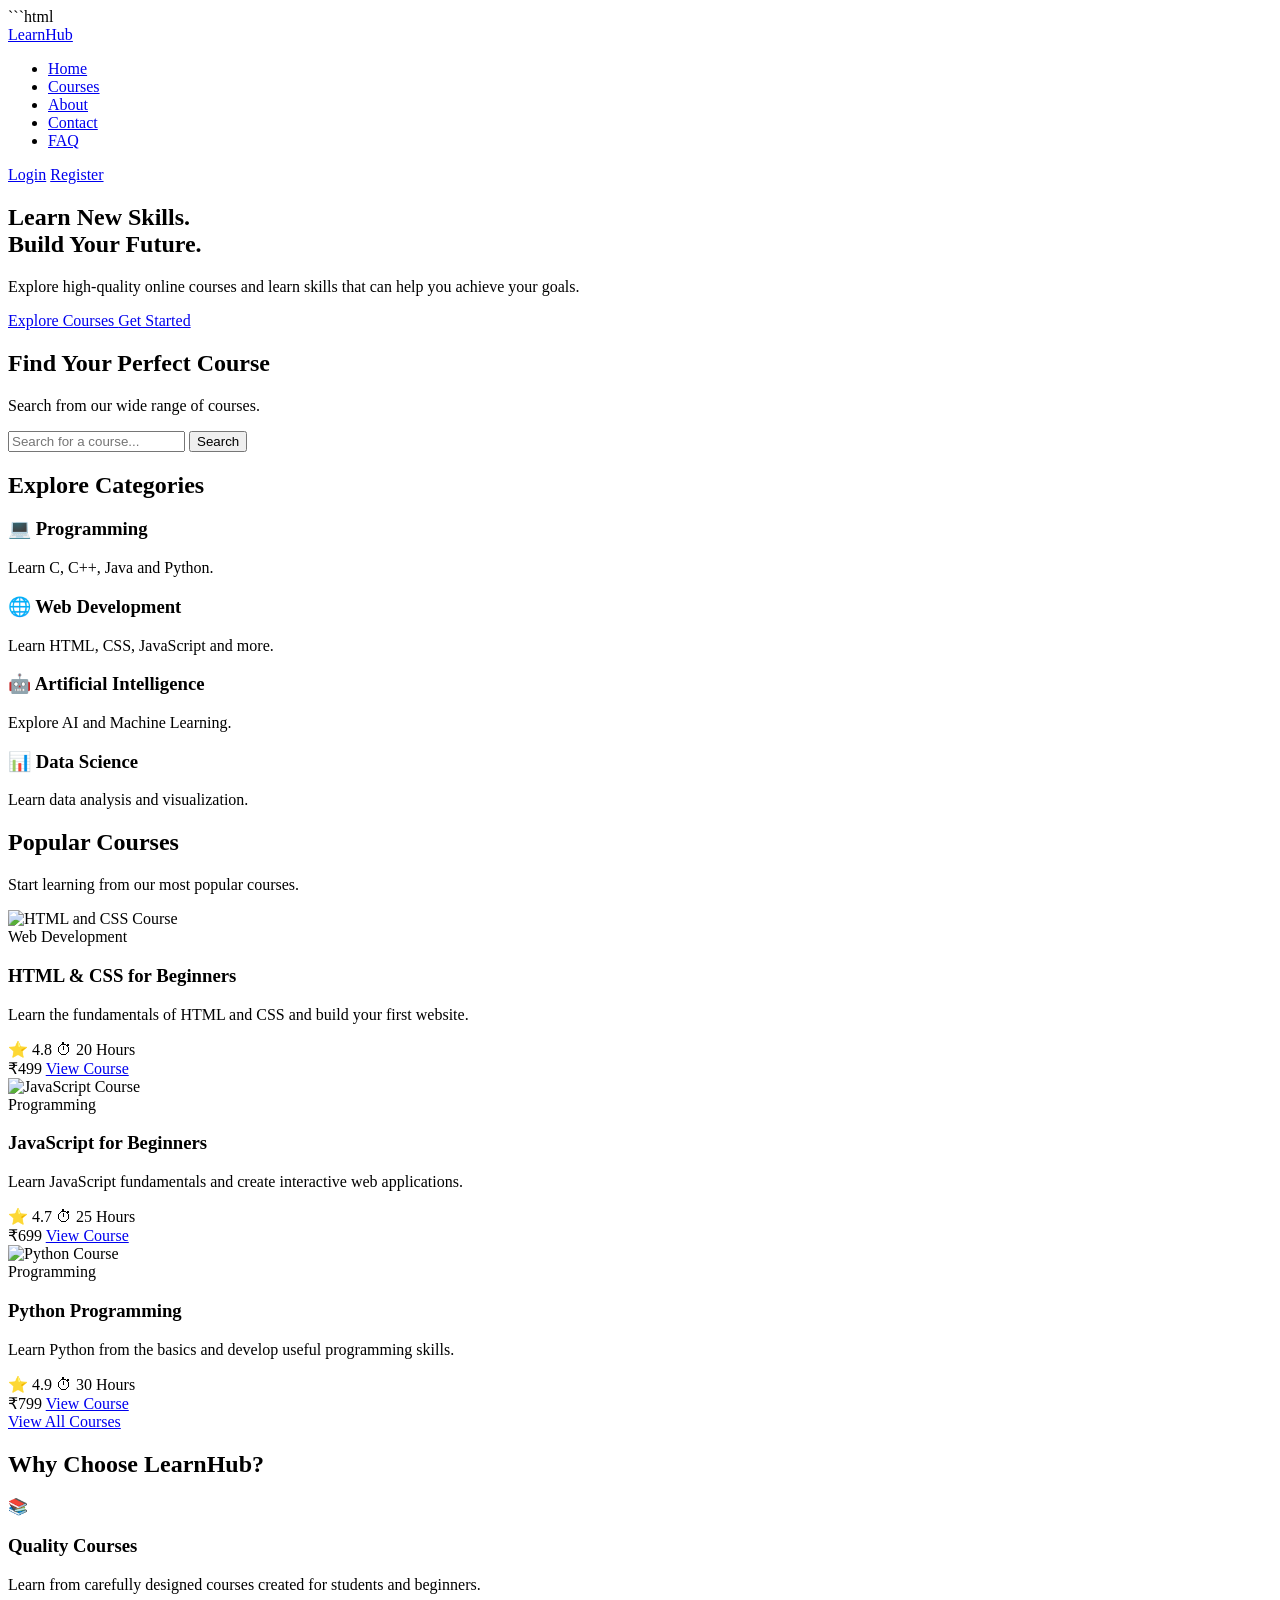
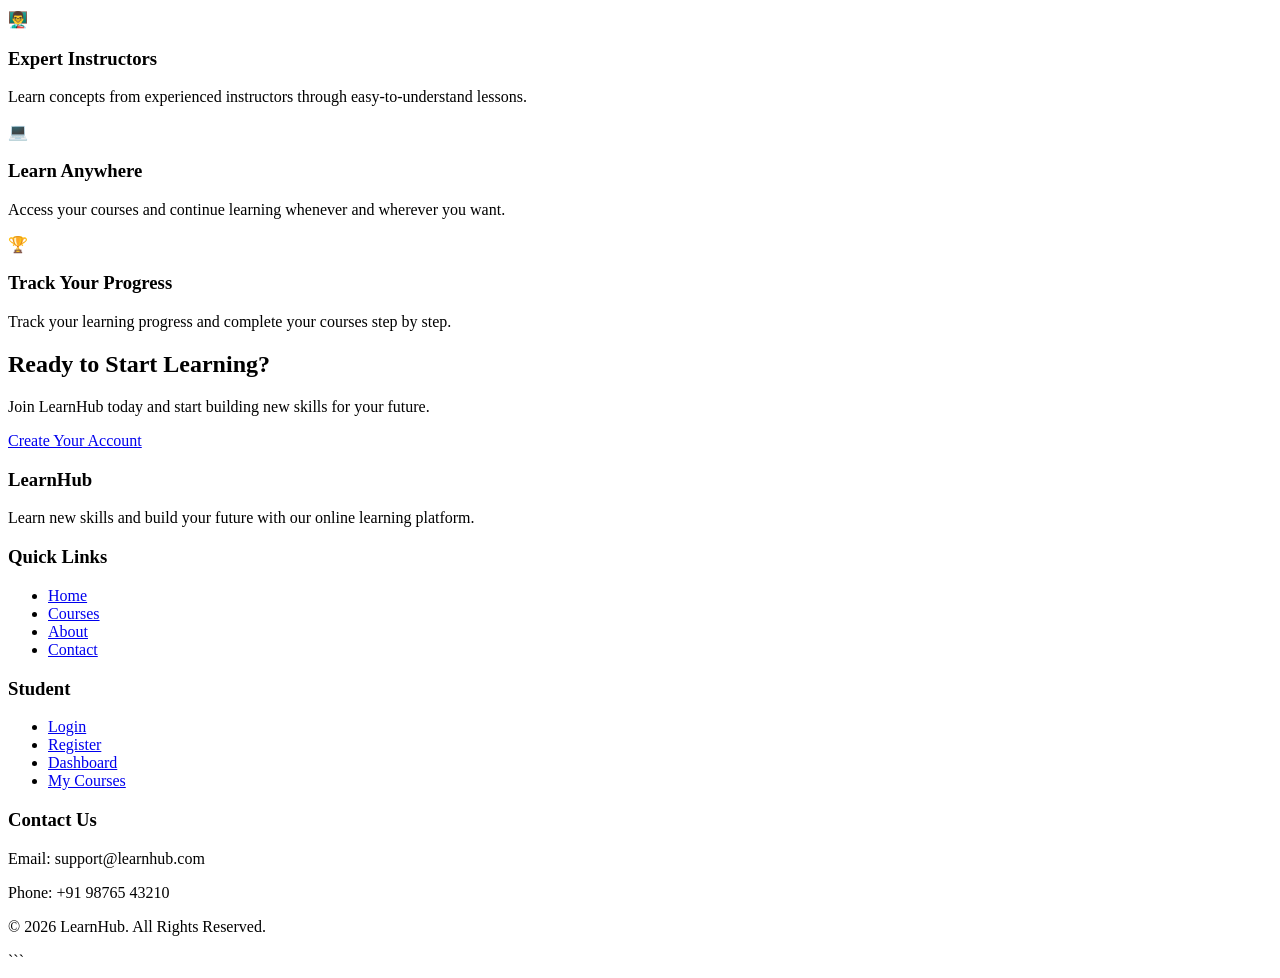
==== index.html @ c81ff64b "Add files via upload" ====
```html
<!DOCTYPE html>
<html lang="en">

<head>
    <meta charset="UTF-8">
    <meta name="viewport" content="width=device-width, initial-scale=1.0">

    <title>LearnHub - Online Learning Platform</title>

    <!-- CSS File -->
    <link rel="stylesheet" href="css/style.css">
</head>

<body>

    <!-- ================= HEADER ================= -->
    <header>

        <nav class="navbar">

            <!-- Logo -->
            <div class="logo">
                <a href="index.html">LearnHub</a>
            </div>

            <!-- Navigation Links -->
            <ul class="nav-links">
                <li><a href="index.html">Home</a></li>
                <li><a href="courses.html">Courses</a></li>
                <li><a href="about.html">About</a></li>
                <li><a href="contact.html">Contact</a></li>
                <li><a href="faq.html">FAQ</a></li>
            </ul>

            <!-- Authentication Buttons -->
            <div class="nav-buttons">
                <a href="login.html" class="login-btn">Login</a>
                <a href="register.html" class="register-btn">Register</a>
            </div>

        </nav>

    </header>


    <!-- ================= HERO SECTION ================= -->
    <main>

        <section class="hero">

            <div class="hero-content">

                <h1>
                    Learn New Skills.
                    <br>
                    Build Your Future.
                </h1>

                <p>
                    Explore high-quality online courses and learn
                    skills that can help you achieve your goals.
                </p>

                <div class="hero-buttons">
                    <a href="courses.html" class="primary-btn">
                        Explore Courses
                    </a>

                    <a href="register.html" class="secondary-btn">
                        Get Started
                    </a>
                </div>

            </div>

        </section>


        <!-- ================= SEARCH SECTION ================= -->
        <section class="search-section">

            <h2>Find Your Perfect Course</h2>

            <p>
                Search from our wide range of courses.
            </p>

            <div class="search-box">

                <input
                    type="text"
                    id="courseSearch"
                    placeholder="Search for a course..."
                >

                <button id="searchBtn">
                    Search
                </button>

            </div>

        </section>


        <!-- ================= CATEGORIES ================= -->
        <section class="categories">

            <h2>Explore Categories</h2>

            <div class="category-container">

                <div class="category-card">
                    <h3>💻 Programming</h3>
                    <p>Learn C, C++, Java and Python.</p>
                </div>

                <div class="category-card">
                    <h3>🌐 Web Development</h3>
                    <p>Learn HTML, CSS, JavaScript and more.</p>
                </div>

                <div class="category-card">
                    <h3>🤖 Artificial Intelligence</h3>
                    <p>Explore AI and Machine Learning.</p>
                </div>

                <div class="category-card">
                    <h3>📊 Data Science</h3>
                    <p>Learn data analysis and visualization.</p>
                </div>

            </div>

        </section>


        <!-- ================= POPULAR COURSES ================= -->
        <section class="popular-courses">

            <h2>Popular Courses</h2>

            <p class="section-description">
                Start learning from our most popular courses.
            </p>

            <div class="course-container">

                <!-- Course 1 -->
                <div class="course-card">

                    <img
                        src="images/course1.jpg"
                        alt="HTML and CSS Course"
                    >

                    <div class="course-content">

                        <span class="course-category">
                            Web Development
                        </span>

                        <h3>HTML & CSS for Beginners</h3>

                        <p>
                            Learn the fundamentals of HTML and CSS
                            and build your first website.
                        </p>

                        <div class="course-info">
                            <span>⭐ 4.8</span>
                            <span>⏱ 20 Hours</span>
                        </div>

                        <div class="course-bottom">

                            <span class="price">₹499</span>

                            <a
                                href="course-details.html"
                                class="course-btn"
                            >
                                View Course
                            </a>

                        </div>

                    </div>

                </div>


                <!-- Course 2 -->
                <div class="course-card">

                    <img
                        src="images/course2.jpg"
                        alt="JavaScript Course"
                    >

                    <div class="course-content">

                        <span class="course-category">
                            Programming
                        </span>

                        <h3>JavaScript for Beginners</h3>

                        <p>
                            Learn JavaScript fundamentals and create
                            interactive web applications.
                        </p>

                        <div class="course-info">
                            <span>⭐ 4.7</span>
                            <span>⏱ 25 Hours</span>
                        </div>

                        <div class="course-bottom">

                            <span class="price">₹699</span>

                            <a
                                href="course-details.html"
                                class="course-btn"
                            >
                                View Course
                            </a>

                        </div>

                    </div>

                </div>


                <!-- Course 3 -->
                <div class="course-card">

                    <img
                        src="images/course3.jpg"
                        alt="Python Course"
                    >

                    <div class="course-content">

                        <span class="course-category">
                            Programming
                        </span>

                        <h3>Python Programming</h3>

                        <p>
                            Learn Python from the basics and develop
                            useful programming skills.
                        </p>

                        <div class="course-info">
                            <span>⭐ 4.9</span>
                            <span>⏱ 30 Hours</span>
                        </div>

                        <div class="course-bottom">

                            <span class="price">₹799</span>

                            <a
                                href="course-details.html"
                                class="course-btn"
                            >
                                View Course
                            </a>

                        </div>

                    </div>

                </div>

            </div>


            <!-- View All Courses -->
            <div class="view-all">

                <a href="courses.html" class="primary-btn">
                    View All Courses
                </a>

            </div>

        </section>


        <!-- ================= WHY CHOOSE US ================= -->
        <section class="why-us">

            <h2>Why Choose LearnHub?</h2>

            <div class="features-container">

                <div class="feature-card">

                    <div class="feature-icon">📚</div>

                    <h3>Quality Courses</h3>

                    <p>
                        Learn from carefully designed courses
                        created for students and beginners.
                    </p>

                </div>


                <div class="feature-card">

                    <div class="feature-icon">👨‍🏫</div>

                    <h3>Expert Instructors</h3>

                    <p>
                        Learn concepts from experienced instructors
                        through easy-to-understand lessons.
                    </p>

                </div>


                <div class="feature-card">

                    <div class="feature-icon">💻</div>

                    <h3>Learn Anywhere</h3>

                    <p>
                        Access your courses and continue learning
                        whenever and wherever you want.
                    </p>

                </div>


                <div class="feature-card">

                    <div class="feature-icon">🏆</div>

                    <h3>Track Your Progress</h3>

                    <p>
                        Track your learning progress and complete
                        your courses step by step.
                    </p>

                </div>

            </div>

        </section>


        <!-- ================= CALL TO ACTION ================= -->
        <section class="cta">

            <div class="cta-content">

                <h2>Ready to Start Learning?</h2>

                <p>
                    Join LearnHub today and start building
                    new skills for your future.
                </p>

                <a href="register.html" class="primary-btn">
                    Create Your Account
                </a>

            </div>

        </section>

    </main>


    <!-- ================= FOOTER ================= -->
    <footer>

        <div class="footer-container">

            <!-- About -->
            <div class="footer-section">

                <h3>LearnHub</h3>

                <p>
                    Learn new skills and build your future
                    with our online learning platform.
                </p>

            </div>


            <!-- Quick Links -->
            <div class="footer-section">

                <h3>Quick Links</h3>

                <ul>
                    <li><a href="index.html">Home</a></li>
                    <li><a href="courses.html">Courses</a></li>
                    <li><a href="about.html">About</a></li>
                    <li><a href="contact.html">Contact</a></li>
                </ul>

            </div>


            <!-- Student Links -->
            <div class="footer-section">

                <h3>Student</h3>

                <ul>
                    <li><a href="login.html">Login</a></li>
                    <li><a href="register.html">Register</a></li>
                    <li><a href="dashboard.html">Dashboard</a></li>
                    <li><a href="my-courses.html">My Courses</a></li>
                </ul>

            </div>


            <!-- Contact -->
            <div class="footer-section">

                <h3>Contact Us</h3>

                <p>Email: support@learnhub.com</p>
                <p>Phone: +91 98765 43210</p>

            </div>

        </div>


        <!-- Copyright -->
        <div class="footer-bottom">

            <p>
                &copy; 2026 LearnHub. All Rights Reserved.
            </p>

        </div>

    </footer>


    <!-- JavaScript File -->
    <script src="js/script.js"></script>

</body>

</html>
```
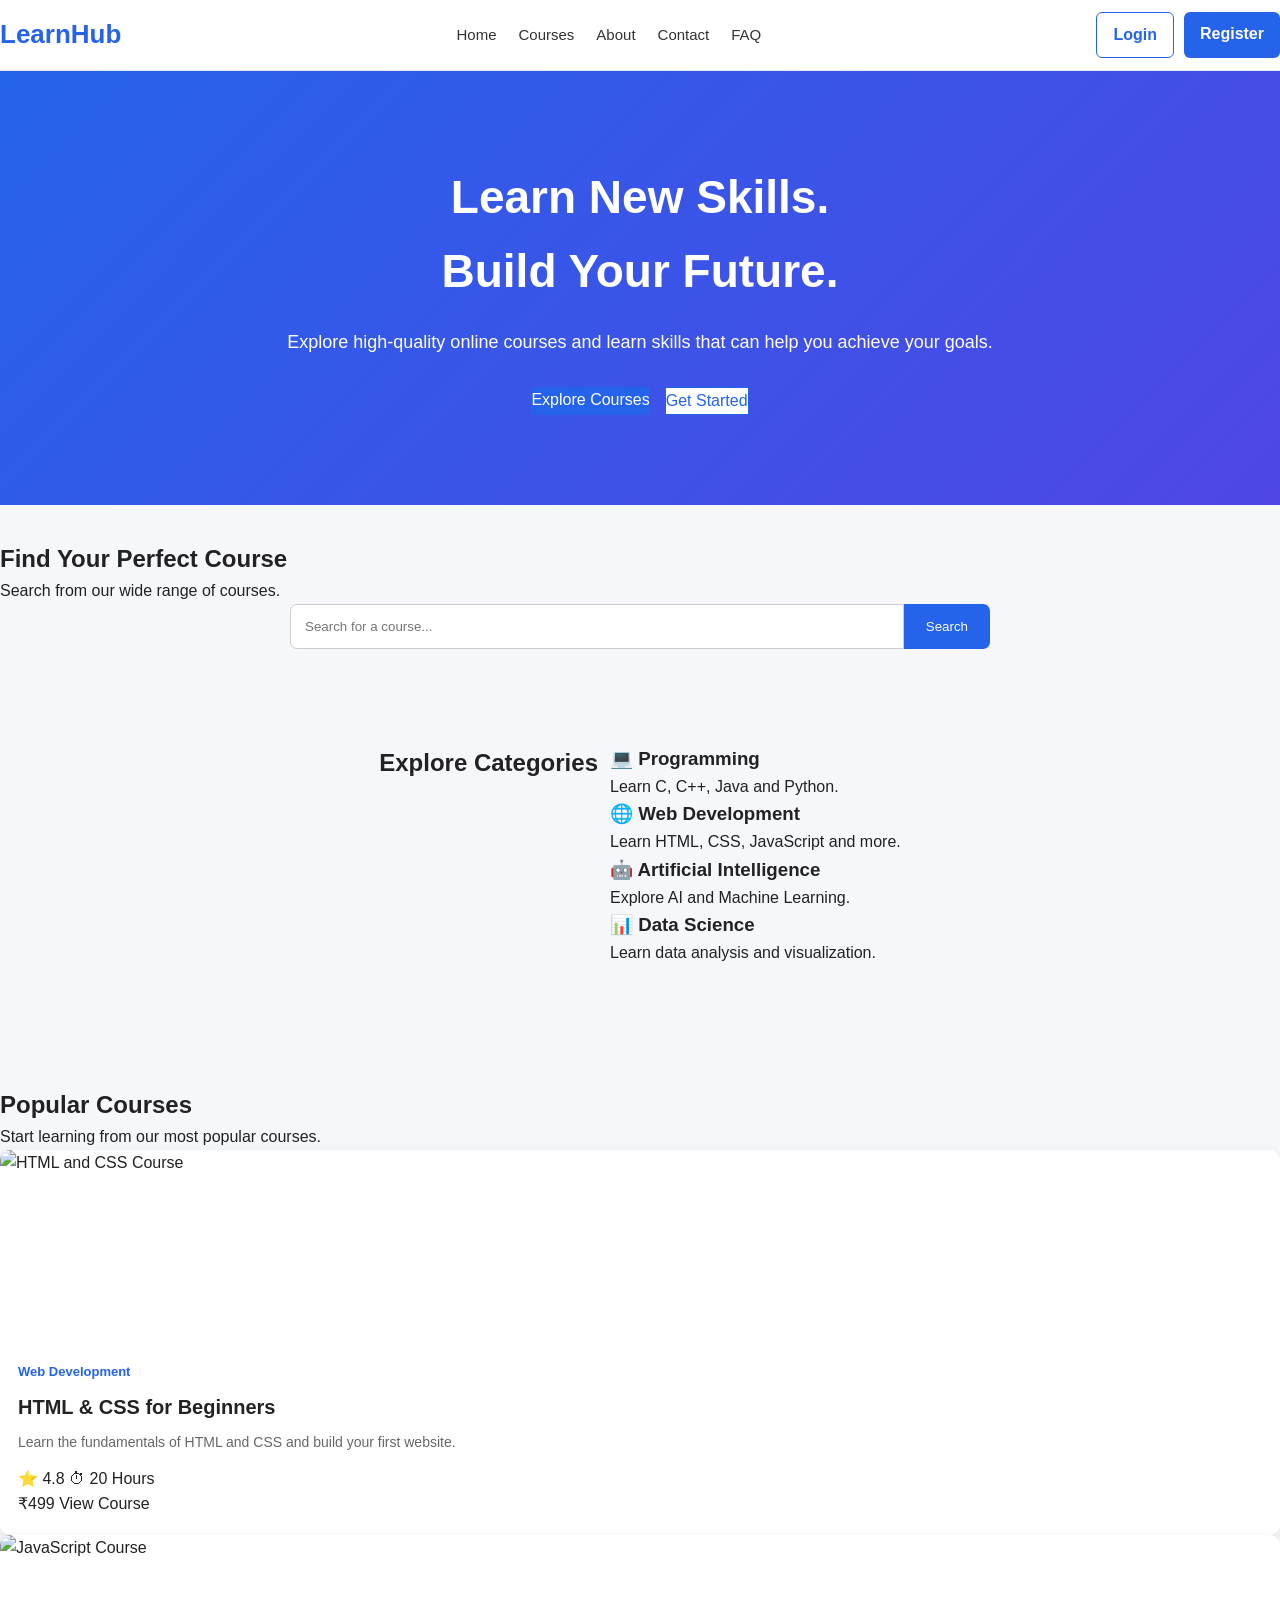
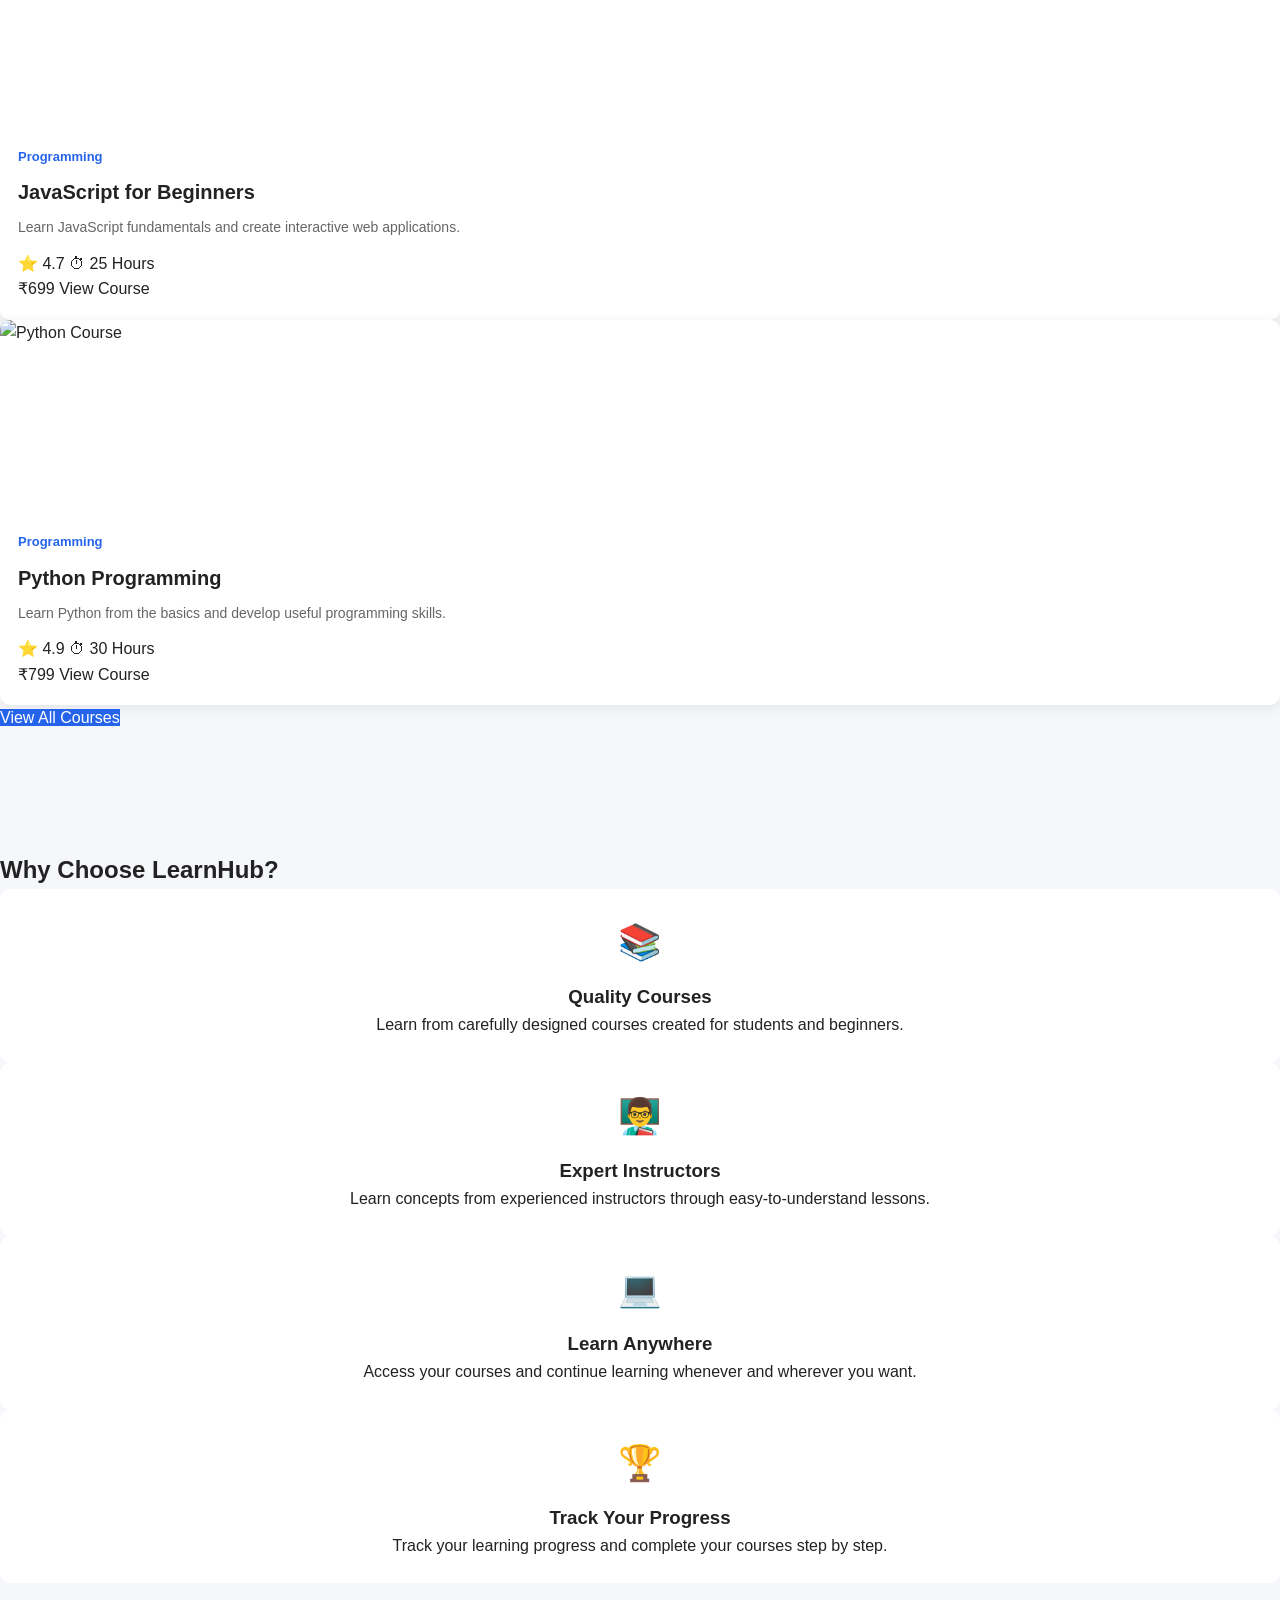
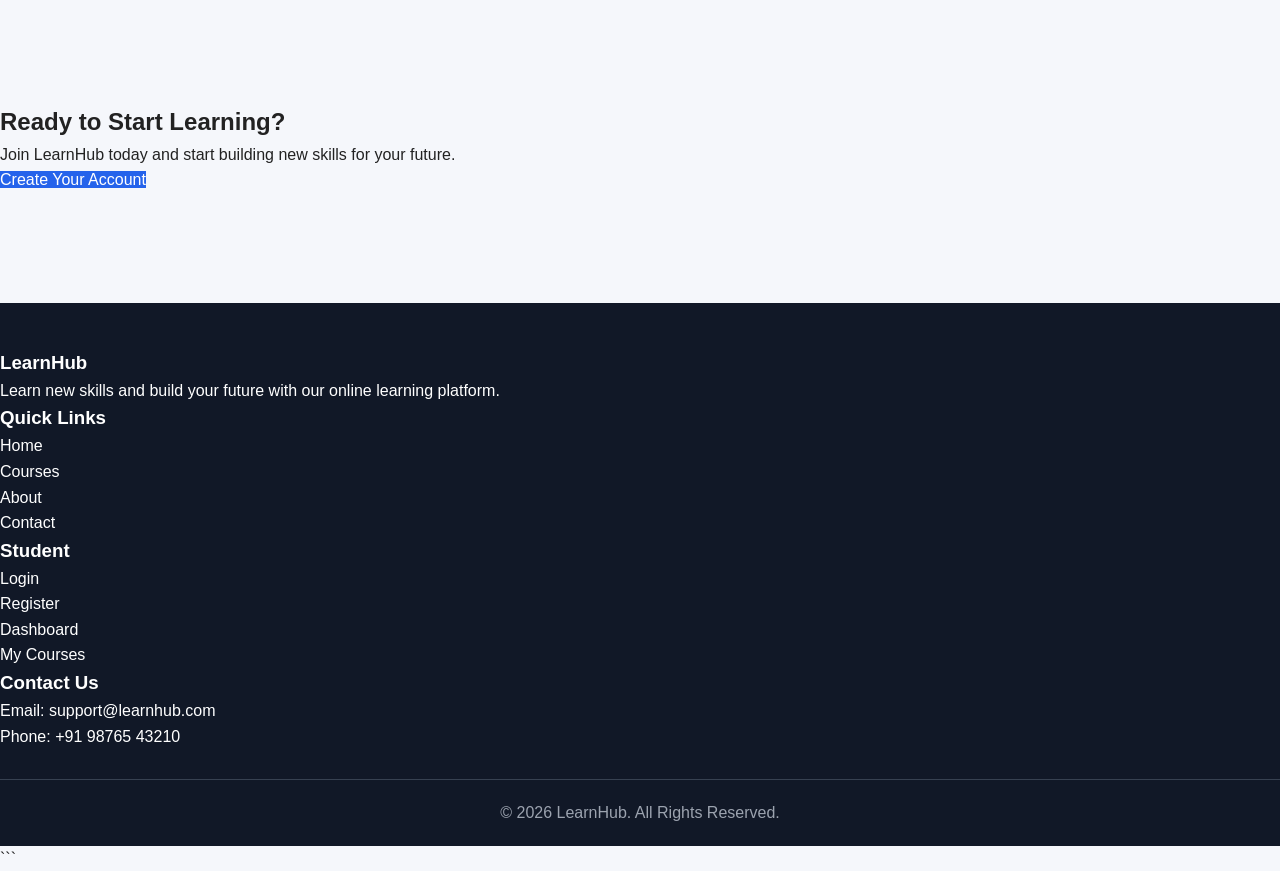
==== commit b5ee8c7e: "Update index.html" ====
--- a/index.html
+++ b/index.html
@@ -1,4 +1,3 @@
-```html
 <!DOCTYPE html>
 <html lang="en">
 
@@ -9,7 +8,7 @@
     <title>LearnHub - Online Learning Platform</title>
 
     <!-- CSS File -->
-    <link rel="stylesheet" href="css/style.css">
+    <link rel="stylesheet" href="style.css">
 </head>
 
 <body>
@@ -456,7 +455,7 @@
 
 
     <!-- JavaScript File -->
-    <script src="js/script.js"></script>
+    <script src="script.js"></script>
 
 </body>
 
--- a/style.css
+++ b/style.css
@@ -0,0 +1,1444 @@
+/* ================================
+   LEARNHUB - COMMON STYLES
+   ================================ */
+
+/* ---------- RESET ---------- */
+
+* {
+    margin: 0;
+    padding: 0;
+    box-sizing: border-box;
+}
+
+html {
+    scroll-behavior: smooth;
+}
+
+body {
+    font-family: Arial, sans-serif;
+    background-color: #f5f7fb;
+    color: #222;
+    line-height: 1.6;
+}
+
+a {
+    text-decoration: none;
+    color: inherit;
+}
+
+ul {
+    list-style: none;
+}
+
+img {
+    max-width: 100%;
+    display: block;
+}
+
+button,
+input,
+textarea,
+select {
+    font-family: inherit;
+}
+
+
+/* ---------- CONTAINER ---------- */
+
+.container {
+    width: 90%;
+    max-width: 1200px;
+    margin: auto;
+}
+
+
+/* ================================
+   HEADER
+   ================================ */
+
+header {
+    background-color: #ffffff;
+    border-bottom: 1px solid #e5e7eb;
+    position: sticky;
+    top: 0;
+    z-index: 1000;
+}
+
+.navbar {
+    min-height: 70px;
+    display: flex;
+    align-items: center;
+    justify-content: space-between;
+    gap: 20px;
+}
+
+.logo {
+    font-size: 26px;
+    font-weight: bold;
+    color: #2563eb;
+}
+
+.nav-links {
+    display: flex;
+    align-items: center;
+    gap: 22px;
+}
+
+.nav-links a {
+    color: #333;
+    font-size: 15px;
+    transition: 0.3s;
+}
+
+.nav-links a:hover {
+    color: #2563eb;
+}
+
+.nav-buttons {
+    display: flex;
+    gap: 10px;
+}
+
+.login-btn,
+.register-btn {
+    padding: 9px 16px;
+    border-radius: 6px;
+    font-weight: bold;
+}
+
+.login-btn {
+    border: 1px solid #2563eb;
+    color: #2563eb;
+}
+
+.register-btn {
+    background-color: #2563eb;
+    color: white;
+}
+
+.login-btn:hover {
+    background-color: #2563eb;
+    color: white;
+}
+
+.register-btn:hover {
+    background-color: #1d4ed8;
+}
+
+
+/* ================================
+   BUTTONS
+   ================================ */
+
+.btn {
+    display: inline-block;
+    padding: 12px 22px;
+    border-radius: 7px;
+    border: none;
+    cursor: pointer;
+    font-weight: bold;
+    transition: 0.3s;
+}
+
+.primary-btn {
+    background-color: #2563eb;
+    color: white;
+}
+
+.primary-btn:hover {
+    background-color: #1d4ed8;
+}
+
+.secondary-btn {
+    background-color: white;
+    color: #2563eb;
+    border: 1px solid #2563eb;
+}
+
+.secondary-btn:hover {
+    background-color: #eff6ff;
+}
+
+
+/* ================================
+   HERO SECTION
+   ================================ */
+
+.hero {
+    background: linear-gradient(135deg, #2563eb, #4f46e5);
+    color: white;
+    padding: 90px 20px;
+}
+
+.hero-content {
+    max-width: 750px;
+    margin: auto;
+    text-align: center;
+}
+
+.hero h1 {
+    font-size: 46px;
+    margin-bottom: 20px;
+}
+
+.hero p {
+    font-size: 18px;
+    margin-bottom: 30px;
+}
+
+.hero-buttons {
+    display: flex;
+    justify-content: center;
+    gap: 15px;
+    flex-wrap: wrap;
+}
+
+
+/* ================================
+   SEARCH
+   ================================ */
+
+.search-section {
+    padding: 35px 0;
+}
+
+.search-box {
+    display: flex;
+    max-width: 700px;
+    margin: auto;
+}
+
+.search-box input {
+    flex: 1;
+    padding: 14px;
+    border: 1px solid #ccc;
+    border-radius: 7px 0 0 7px;
+    outline: none;
+}
+
+.search-box button {
+    padding: 14px 22px;
+    border: none;
+    background-color: #2563eb;
+    color: white;
+    border-radius: 0 7px 7px 0;
+    cursor: pointer;
+}
+
+
+/* ================================
+   SECTION COMMON
+   ================================ */
+
+section {
+    padding: 60px 0;
+}
+
+.section-title {
+    text-align: center;
+    margin-bottom: 35px;
+}
+
+.section-title h2 {
+    font-size: 32px;
+    margin-bottom: 10px;
+}
+
+.section-title p {
+    color: #666;
+}
+
+
+/* ================================
+   CATEGORY SECTION
+   ================================ */
+
+.categories {
+    display: flex;
+    justify-content: center;
+    flex-wrap: wrap;
+    gap: 12px;
+}
+
+.category-btn {
+    padding: 10px 18px;
+    background-color: white;
+    border: 1px solid #ddd;
+    border-radius: 20px;
+    cursor: pointer;
+}
+
+.category-btn:hover,
+.category-btn.active {
+    background-color: #2563eb;
+    color: white;
+}
+
+
+/* ================================
+   COURSE CARDS
+   ================================ */
+
+.course-grid {
+    display: grid;
+    grid-template-columns: repeat(4, 1fr);
+    gap: 25px;
+}
+
+.course-card {
+    background-color: white;
+    border-radius: 10px;
+    overflow: hidden;
+    box-shadow: 0 3px 12px rgba(0, 0, 0, 0.08);
+    transition: 0.3s;
+}
+
+.course-card:hover {
+    transform: translateY(-5px);
+}
+
+.course-card img {
+    width: 100%;
+    height: 190px;
+    object-fit: cover;
+}
+
+.course-content {
+    padding: 18px;
+}
+
+.course-category {
+    color: #2563eb;
+    font-size: 13px;
+    font-weight: bold;
+}
+
+.course-content h3 {
+    margin: 8px 0;
+    font-size: 20px;
+}
+
+.course-content p {
+    color: #666;
+    font-size: 14px;
+    margin-bottom: 12px;
+}
+
+.course-rating {
+    color: #f59e0b;
+    margin-bottom: 10px;
+}
+
+.course-meta {
+    display: flex;
+    justify-content: space-between;
+    color: #666;
+    font-size: 14px;
+    margin-bottom: 15px;
+}
+
+.course-price {
+    font-size: 20px;
+    font-weight: bold;
+    color: #111827;
+    margin-bottom: 15px;
+}
+
+.course-actions {
+    display: flex;
+    gap: 8px;
+    flex-wrap: wrap;
+}
+
+.view-course-btn,
+.add-cart-btn {
+    padding: 9px 13px;
+    border-radius: 5px;
+    font-size: 13px;
+    cursor: pointer;
+}
+
+.view-course-btn {
+    background-color: #eff6ff;
+    color: #2563eb;
+}
+
+.add-cart-btn {
+    border: none;
+    background-color: #2563eb;
+    color: white;
+}
+
+
+/* ================================
+   PAGE BANNER
+   ================================ */
+
+.page-banner {
+    background: linear-gradient(135deg, #2563eb, #4f46e5);
+    color: white;
+    text-align: center;
+    padding: 55px 20px;
+}
+
+.page-banner h1 {
+    font-size: 38px;
+    margin-bottom: 10px;
+}
+
+.page-banner p {
+    font-size: 17px;
+}
+
+
+/* ================================
+   FORMS
+   ================================ */
+
+.form-container {
+    max-width: 550px;
+    margin: 50px auto;
+    background-color: white;
+    padding: 35px;
+    border-radius: 10px;
+    box-shadow: 0 3px 15px rgba(0, 0, 0, 0.08);
+}
+
+.form-container h2 {
+    text-align: center;
+    margin-bottom: 25px;
+}
+
+.form-group {
+    margin-bottom: 18px;
+}
+
+.form-group label {
+    display: block;
+    margin-bottom: 7px;
+    font-weight: bold;
+}
+
+.form-group input,
+.form-group textarea,
+.form-group select {
+    width: 100%;
+    padding: 12px;
+    border: 1px solid #d1d5db;
+    border-radius: 6px;
+    outline: none;
+}
+
+.form-group textarea {
+    min-height: 120px;
+    resize: vertical;
+}
+
+.form-group input:focus,
+.form-group textarea:focus,
+.form-group select:focus {
+    border-color: #2563eb;
+}
+
+.form-check {
+    display: flex;
+    gap: 8px;
+    align-items: center;
+    margin-bottom: 18px;
+}
+
+.form-check input {
+    width: auto;
+}
+
+.form-submit {
+    width: 100%;
+    padding: 13px;
+    border: none;
+    border-radius: 6px;
+    background-color: #2563eb;
+    color: white;
+    font-weight: bold;
+    cursor: pointer;
+}
+
+.form-message {
+    margin-top: 15px;
+    text-align: center;
+    font-weight: bold;
+}
+
+.form-link {
+    text-align: center;
+    margin-top: 20px;
+}
+
+.form-link a {
+    color: #2563eb;
+}
+
+
+/* ================================
+   COURSE DETAILS
+   ================================ */
+
+.course-details {
+    padding: 60px 0;
+}
+
+.course-detail-grid {
+    display: grid;
+    grid-template-columns: 1fr 1fr;
+    gap: 40px;
+}
+
+.course-detail-image img {
+    width: 100%;
+    border-radius: 10px;
+}
+
+.course-detail-info h1 {
+    font-size: 36px;
+    margin: 10px 0;
+}
+
+.course-detail-info p {
+    color: #555;
+    margin-bottom: 15px;
+}
+
+.course-info-list {
+    display: grid;
+    grid-template-columns: 1fr 1fr;
+    gap: 12px;
+    margin: 20px 0;
+}
+
+.course-info-box {
+    background-color: #f3f4f6;
+    padding: 12px;
+    border-radius: 6px;
+}
+
+.price-box {
+    margin: 20px 0;
+}
+
+.current-price {
+    font-size: 30px;
+    font-weight: bold;
+}
+
+.old-price {
+    color: #888;
+    text-decoration: line-through;
+    margin-left: 10px;
+}
+
+.discount {
+    color: #16a34a;
+    font-weight: bold;
+    margin-left: 10px;
+}
+
+.detail-buttons {
+    display: flex;
+    gap: 12px;
+    flex-wrap: wrap;
+}
+
+
+/* ================================
+   CONTENT LIST
+   ================================ */
+
+.content-list {
+    margin-top: 20px;
+}
+
+.content-list li {
+    margin-bottom: 10px;
+    padding-left: 10px;
+}
+
+.content-list li::before {
+    content: "✓ ";
+    color: #16a34a;
+    font-weight: bold;
+}
+
+
+/* ================================
+   CURRICULUM
+   ================================ */
+
+.curriculum {
+    margin-top: 25px;
+}
+
+.curriculum-item {
+    background-color: white;
+    border: 1px solid #ddd;
+    padding: 15px;
+    margin-bottom: 10px;
+    border-radius: 6px;
+}
+
+
+/* ================================
+   CART
+   ================================ */
+
+.cart-layout {
+    display: grid;
+    grid-template-columns: 2fr 1fr;
+    gap: 30px;
+}
+
+.cart-item {
+    display: flex;
+    gap: 20px;
+    background-color: white;
+    padding: 20px;
+    margin-bottom: 15px;
+    border-radius: 8px;
+    box-shadow: 0 2px 8px rgba(0, 0, 0, 0.06);
+}
+
+.cart-item img {
+    width: 140px;
+    height: 90px;
+    object-fit: cover;
+    border-radius: 6px;
+}
+
+.cart-item-info {
+    flex: 1;
+}
+
+.cart-item-info h3 {
+    margin-bottom: 5px;
+}
+
+.cart-item-price {
+    font-weight: bold;
+}
+
+.remove-cart-btn,
+.remove-wishlist-btn {
+    border: none;
+    background: none;
+    color: #dc2626;
+    cursor: pointer;
+}
+
+.order-summary {
+    background-color: white;
+    padding: 25px;
+    border-radius: 8px;
+    height: fit-content;
+    box-shadow: 0 2px 8px rgba(0, 0, 0, 0.06);
+}
+
+.summary-row {
+    display: flex;
+    justify-content: space-between;
+    margin-bottom: 12px;
+}
+
+.summary-total {
+    border-top: 1px solid #ddd;
+    padding-top: 15px;
+    font-size: 20px;
+    font-weight: bold;
+}
+
+
+/* ================================
+   CHECKOUT & PAYMENT
+   ================================ */
+
+.checkout-layout,
+.payment-layout {
+    display: grid;
+    grid-template-columns: 2fr 1fr;
+    gap: 30px;
+}
+
+.checkout-form,
+.payment-form {
+    background-color: white;
+    padding: 30px;
+    border-radius: 10px;
+}
+
+.payment-options {
+    margin: 20px 0;
+}
+
+.payment-option {
+    display: block;
+    padding: 12px;
+    border: 1px solid #ddd;
+    border-radius: 6px;
+    margin-bottom: 10px;
+}
+
+.secure-notice {
+    background-color: #f0fdf4;
+    color: #166534;
+    padding: 15px;
+    border-radius: 6px;
+    margin-top: 20px;
+}
+
+
+/* ================================
+   SUCCESS PAGE
+   ================================ */
+
+.success-section {
+    min-height: 600px;
+    display: flex;
+    align-items: center;
+    justify-content: center;
+    text-align: center;
+}
+
+.success-card {
+    background-color: white;
+    padding: 45px;
+    max-width: 650px;
+    border-radius: 12px;
+    box-shadow: 0 3px 15px rgba(0, 0, 0, 0.08);
+}
+
+.success-icon {
+    width: 70px;
+    height: 70px;
+    margin: auto;
+    border-radius: 50%;
+    background-color: #dcfce7;
+    color: #16a34a;
+    display: flex;
+    align-items: center;
+    justify-content: center;
+    font-size: 38px;
+    font-weight: bold;
+    margin-bottom: 20px;
+}
+
+.order-details {
+    background-color: #f8fafc;
+    padding: 20px;
+    margin: 25px 0;
+    border-radius: 8px;
+    text-align: left;
+}
+
+.success-buttons {
+    display: flex;
+    justify-content: center;
+    gap: 12px;
+    flex-wrap: wrap;
+}
+
+
+/* ================================
+   DASHBOARD
+   ================================ */
+
+.dashboard-grid {
+    display: grid;
+    grid-template-columns: 2fr 1fr;
+    gap: 30px;
+}
+
+.dashboard-card {
+    background-color: white;
+    padding: 25px;
+    border-radius: 10px;
+    box-shadow: 0 2px 10px rgba(0, 0, 0, 0.06);
+    margin-bottom: 25px;
+}
+
+.stats-grid {
+    display: grid;
+    grid-template-columns: repeat(4, 1fr);
+    gap: 15px;
+    margin-bottom: 25px;
+}
+
+.stat-card {
+    background-color: white;
+    padding: 20px;
+    border-radius: 8px;
+    text-align: center;
+}
+
+.stat-card h3 {
+    font-size: 28px;
+    color: #2563eb;
+}
+
+.stat-card p {
+    color: #666;
+}
+
+.progress-container {
+    margin: 15px 0;
+}
+
+.progress-bar {
+    width: 100%;
+    height: 10px;
+    background-color: #e5e7eb;
+    border-radius: 10px;
+    overflow: hidden;
+}
+
+.progress-fill {
+    height: 100%;
+    background-color: #2563eb;
+}
+
+.progress-text {
+    font-size: 14px;
+    margin-bottom: 6px;
+}
+
+.quick-links a {
+    display: block;
+    padding: 12px;
+    margin-bottom: 8px;
+    background-color: #f3f4f6;
+    border-radius: 6px;
+}
+
+.quick-links a:hover {
+    background-color: #eff6ff;
+    color: #2563eb;
+}
+
+
+/* ================================
+   MY COURSES
+   ================================ */
+
+.learning-header {
+    display: flex;
+    justify-content: space-between;
+    align-items: center;
+    margin-bottom: 30px;
+}
+
+.learning-card {
+    background-color: white;
+    border-radius: 10px;
+    overflow: hidden;
+    box-shadow: 0 2px 10px rgba(0, 0, 0, 0.07);
+}
+
+.learning-card img {
+    width: 100%;
+    height: 180px;
+    object-fit: cover;
+}
+
+.learning-card-content {
+    padding: 20px;
+}
+
+.status {
+    display: inline-block;
+    padding: 5px 10px;
+    border-radius: 15px;
+    font-size: 12px;
+    font-weight: bold;
+    margin-bottom: 10px;
+}
+
+.status-progress {
+    background-color: #dbeafe;
+    color: #1d4ed8;
+}
+
+.status-completed {
+    background-color: #dcfce7;
+    color: #166534;
+}
+
+.status-not-started {
+    background-color: #f3f4f6;
+    color: #555;
+}
+
+
+/* ================================
+   PROFILE
+   ================================ */
+
+.profile-layout {
+    display: grid;
+    grid-template-columns: 1fr 2fr;
+    gap: 30px;
+}
+
+.profile-card {
+    background-color: white;
+    padding: 30px;
+    border-radius: 10px;
+    text-align: center;
+}
+
+.profile-avatar {
+    width: 100px;
+    height: 100px;
+    margin: auto;
+    border-radius: 50%;
+    background-color: #dbeafe;
+    color: #2563eb;
+    display: flex;
+    align-items: center;
+    justify-content: center;
+    font-size: 38px;
+    font-weight: bold;
+}
+
+.profile-card h2 {
+    margin-top: 15px;
+}
+
+.settings-card {
+    background-color: white;
+    padding: 25px;
+    border-radius: 10px;
+    margin-bottom: 15px;
+}
+
+.settings-card button {
+    margin-top: 10px;
+}
+
+
+/* ================================
+   WISHLIST
+   ================================ */
+
+.wishlist-grid {
+    display: grid;
+    grid-template-columns: repeat(3, 1fr);
+    gap: 25px;
+}
+
+.wishlist-card {
+    background-color: white;
+    border-radius: 10px;
+    overflow: hidden;
+    box-shadow: 0 2px 10px rgba(0, 0, 0, 0.07);
+}
+
+.wishlist-card img {
+    width: 100%;
+    height: 180px;
+    object-fit: cover;
+}
+
+.wishlist-content {
+    padding: 20px;
+}
+
+.wishlist-actions {
+    display: flex;
+    justify-content: space-between;
+    align-items: center;
+    margin-top: 15px;
+}
+
+
+/* ================================
+   ORDERS
+   ================================ */
+
+.table-container {
+    background-color: white;
+    padding: 20px;
+    border-radius: 10px;
+    overflow-x: auto;
+}
+
+.orders-table {
+    width: 100%;
+    border-collapse: collapse;
+}
+
+.orders-table th,
+.orders-table td {
+    padding: 14px;
+    border-bottom: 1px solid #e5e7eb;
+    text-align: left;
+}
+
+.orders-table th {
+    background-color: #f8fafc;
+}
+
+.order-status {
+    color: #16a34a;
+    font-weight: bold;
+}
+
+.mobile-orders {
+    display: none;
+}
+
+
+/* ================================
+   ABOUT PAGE
+   ================================ */
+
+.about-grid {
+    display: grid;
+    grid-template-columns: 1fr 1fr;
+    gap: 40px;
+    align-items: center;
+}
+
+.about-image img {
+    border-radius: 10px;
+}
+
+.mission-vision {
+    display: grid;
+    grid-template-columns: 1fr 1fr;
+    gap: 25px;
+}
+
+.info-card {
+    background-color: white;
+    padding: 30px;
+    border-radius: 10px;
+    box-shadow: 0 2px 10px rgba(0, 0, 0, 0.06);
+}
+
+
+/* ================================
+   WHY LEARNHUB
+   ================================ */
+
+.feature-grid {
+    display: grid;
+    grid-template-columns: repeat(4, 1fr);
+    gap: 20px;
+}
+
+.feature-card {
+    background-color: white;
+    padding: 25px;
+    border-radius: 10px;
+    text-align: center;
+}
+
+.feature-icon {
+    font-size: 35px;
+    margin-bottom: 12px;
+}
+
+
+/* ================================
+   STATISTICS
+   ================================ */
+
+.stats-section {
+    background-color: white;
+}
+
+.statistics {
+    display: grid;
+    grid-template-columns: repeat(4, 1fr);
+    gap: 20px;
+    text-align: center;
+}
+
+.statistics h2 {
+    color: #2563eb;
+    font-size: 32px;
+}
+
+
+/* ================================
+   LEARNING PROCESS
+   ================================ */
+
+.process-grid {
+    display: grid;
+    grid-template-columns: repeat(4, 1fr);
+    gap: 20px;
+}
+
+.process-card {
+    text-align: center;
+    padding: 20px;
+}
+
+.process-number {
+    width: 45px;
+    height: 45px;
+    margin: auto auto 15px;
+    border-radius: 50%;
+    background-color: #2563eb;
+    color: white;
+    display: flex;
+    align-items: center;
+    justify-content: center;
+    font-weight: bold;
+}
+
+
+/* ================================
+   CONTACT
+   ================================ */
+
+.contact-layout {
+    display: grid;
+    grid-template-columns: 1fr 1fr;
+    gap: 30px;
+}
+
+.contact-info {
+    background-color: white;
+    padding: 30px;
+    border-radius: 10px;
+}
+
+.contact-item {
+    margin-bottom: 20px;
+}
+
+.contact-item h3 {
+    margin-bottom: 5px;
+    color: #2563eb;
+}
+
+.contact-form {
+    background-color: white;
+    padding: 30px;
+    border-radius: 10px;
+}
+
+
+/* ================================
+   FAQ
+   ================================ */
+
+.faq-container {
+    max-width: 900px;
+    margin: auto;
+}
+
+.faq-item {
+    background-color: white;
+    margin-bottom: 12px;
+    border-radius: 7px;
+    overflow: hidden;
+    border: 1px solid #e5e7eb;
+}
+
+.faq-question {
+    width: 100%;
+    padding: 18px 20px;
+    border: none;
+    background-color: white;
+    display: flex;
+    justify-content: space-between;
+    align-items: center;
+    text-align: left;
+    font-size: 16px;
+    font-weight: bold;
+    cursor: pointer;
+}
+
+.faq-question:hover {
+    background-color: #f8fafc;
+}
+
+.faq-icon {
+    font-size: 22px;
+    color: #2563eb;
+}
+
+.faq-answer {
+    display: none;
+    padding: 0 20px 20px;
+    color: #666;
+}
+
+.faq-item.active .faq-answer {
+    display: block;
+}
+
+
+/* ================================
+   CTA SECTION
+   ================================ */
+
+.cta-section {
+    background-color: #2563eb;
+    color: white;
+    text-align: center;
+}
+
+.cta-section h2 {
+    font-size: 32px;
+    margin-bottom: 15px;
+}
+
+.cta-section p {
+    margin-bottom: 25px;
+}
+
+
+/* ================================
+   FOOTER
+   ================================ */
+
+footer {
+    background-color: #111827;
+    color: white;
+    padding: 45px 0 20px;
+    margin-top: 50px;
+}
+
+.footer-grid {
+    display: grid;
+    grid-template-columns: 2fr 1fr 1fr 1fr;
+    gap: 30px;
+}
+
+.footer-column h3 {
+    margin-bottom: 15px;
+}
+
+.footer-column p {
+    color: #d1d5db;
+}
+
+.footer-column a {
+    display: block;
+    color: #d1d5db;
+    margin-bottom: 8px;
+}
+
+.footer-column a:hover {
+    color: white;
+}
+
+.footer-bottom {
+    border-top: 1px solid #374151;
+    margin-top: 30px;
+    padding-top: 20px;
+    text-align: center;
+    color: #9ca3af;
+}
+
+
+/* ================================
+   EMPTY STATE
+   ================================ */
+
+.empty-state {
+    background-color: white;
+    padding: 50px;
+    text-align: center;
+    border-radius: 10px;
+}
+
+.empty-state h2 {
+    margin-bottom: 10px;
+}
+
+.empty-state p {
+    color: #666;
+    margin-bottom: 20px;
+}
+
+
+/* ================================
+   RESPONSIVE DESIGN
+   ================================ */
+
+@media (max-width: 1000px) {
+
+    .course-grid {
+        grid-template-columns: repeat(2, 1fr);
+    }
+
+    .feature-grid {
+        grid-template-columns: repeat(2, 1fr);
+    }
+
+    .process-grid {
+        grid-template-columns: repeat(2, 1fr);
+    }
+
+    .statistics {
+        grid-template-columns: repeat(2, 1fr);
+    }
+
+    .stats-grid {
+        grid-template-columns: repeat(2, 1fr);
+    }
+
+    .wishlist-grid {
+        grid-template-columns: repeat(2, 1fr);
+    }
+
+    .footer-grid {
+        grid-template-columns: repeat(2, 1fr);
+    }
+}
+
+
+@media (max-width: 768px) {
+
+    .navbar {
+        flex-direction: column;
+        padding: 15px 0;
+    }
+
+    .nav-links {
+        flex-wrap: wrap;
+        justify-content: center;
+        gap: 12px;
+    }
+
+    .nav-buttons {
+        justify-content: center;
+    }
+
+    .hero h1 {
+        font-size: 34px;
+    }
+
+    .hero {
+        padding: 65px 20px;
+    }
+
+    .course-detail-grid,
+    .cart-layout,
+    .checkout-layout,
+    .payment-layout,
+    .dashboard-grid,
+    .profile-layout,
+    .about-grid,
+    .contact-layout {
+        grid-template-columns: 1fr;
+    }
+
+    .mission-vision {
+        grid-template-columns: 1fr;
+    }
+
+    .wishlist-grid {
+        grid-template-columns: 1fr;
+    }
+
+    .footer-grid {
+        grid-template-columns: 1fr;
+    }
+
+    .learning-header {
+        flex-direction: column;
+        gap: 15px;
+        align-items: flex-start;
+    }
+
+    .cart-item {
+        flex-direction: column;
+    }
+
+    .cart-item img {
+        width: 100%;
+        height: 180px;
+    }
+}
+
+
+@media (max-width: 600px) {
+
+    .container {
+        width: 92%;
+    }
+
+    section {
+        padding: 45px 0;
+    }
+
+    .course-grid {
+        grid-template-columns: 1fr;
+    }
+
+    .feature-grid {
+        grid-template-columns: 1fr;
+    }
+
+    .process-grid {
+        grid-template-columns: 1fr;
+    }
+
+    .statistics {
+        grid-template-columns: 1fr;
+    }
+
+    .stats-grid {
+        grid-template-columns: 1fr 1fr;
+    }
+
+    .course-info-list {
+        grid-template-columns: 1fr;
+    }
+
+    .search-box {
+        flex-direction: column;
+        gap: 10px;
+    }
+
+    .search-box input,
+    .search-box button {
+        border-radius: 6px;
+        width: 100%;
+    }
+
+    .form-container {
+        width: 92%;
+        padding: 25px;
+    }
+
+    .page-banner h1 {
+        font-size: 30px;
+    }
+
+    .course-detail-info h1 {
+        font-size: 28px;
+    }
+
+    .table-container {
+        display: none;
+    }
+
+    .mobile-orders {
+        display: block;
+    }
+
+    .mobile-order-card {
+        background-color: white;
+        padding: 20px;
+        margin-bottom: 15px;
+        border-radius: 8px;
+    }
+
+    .success-card {
+        width: 92%;
+        padding: 30px 20px;
+    }
+}
